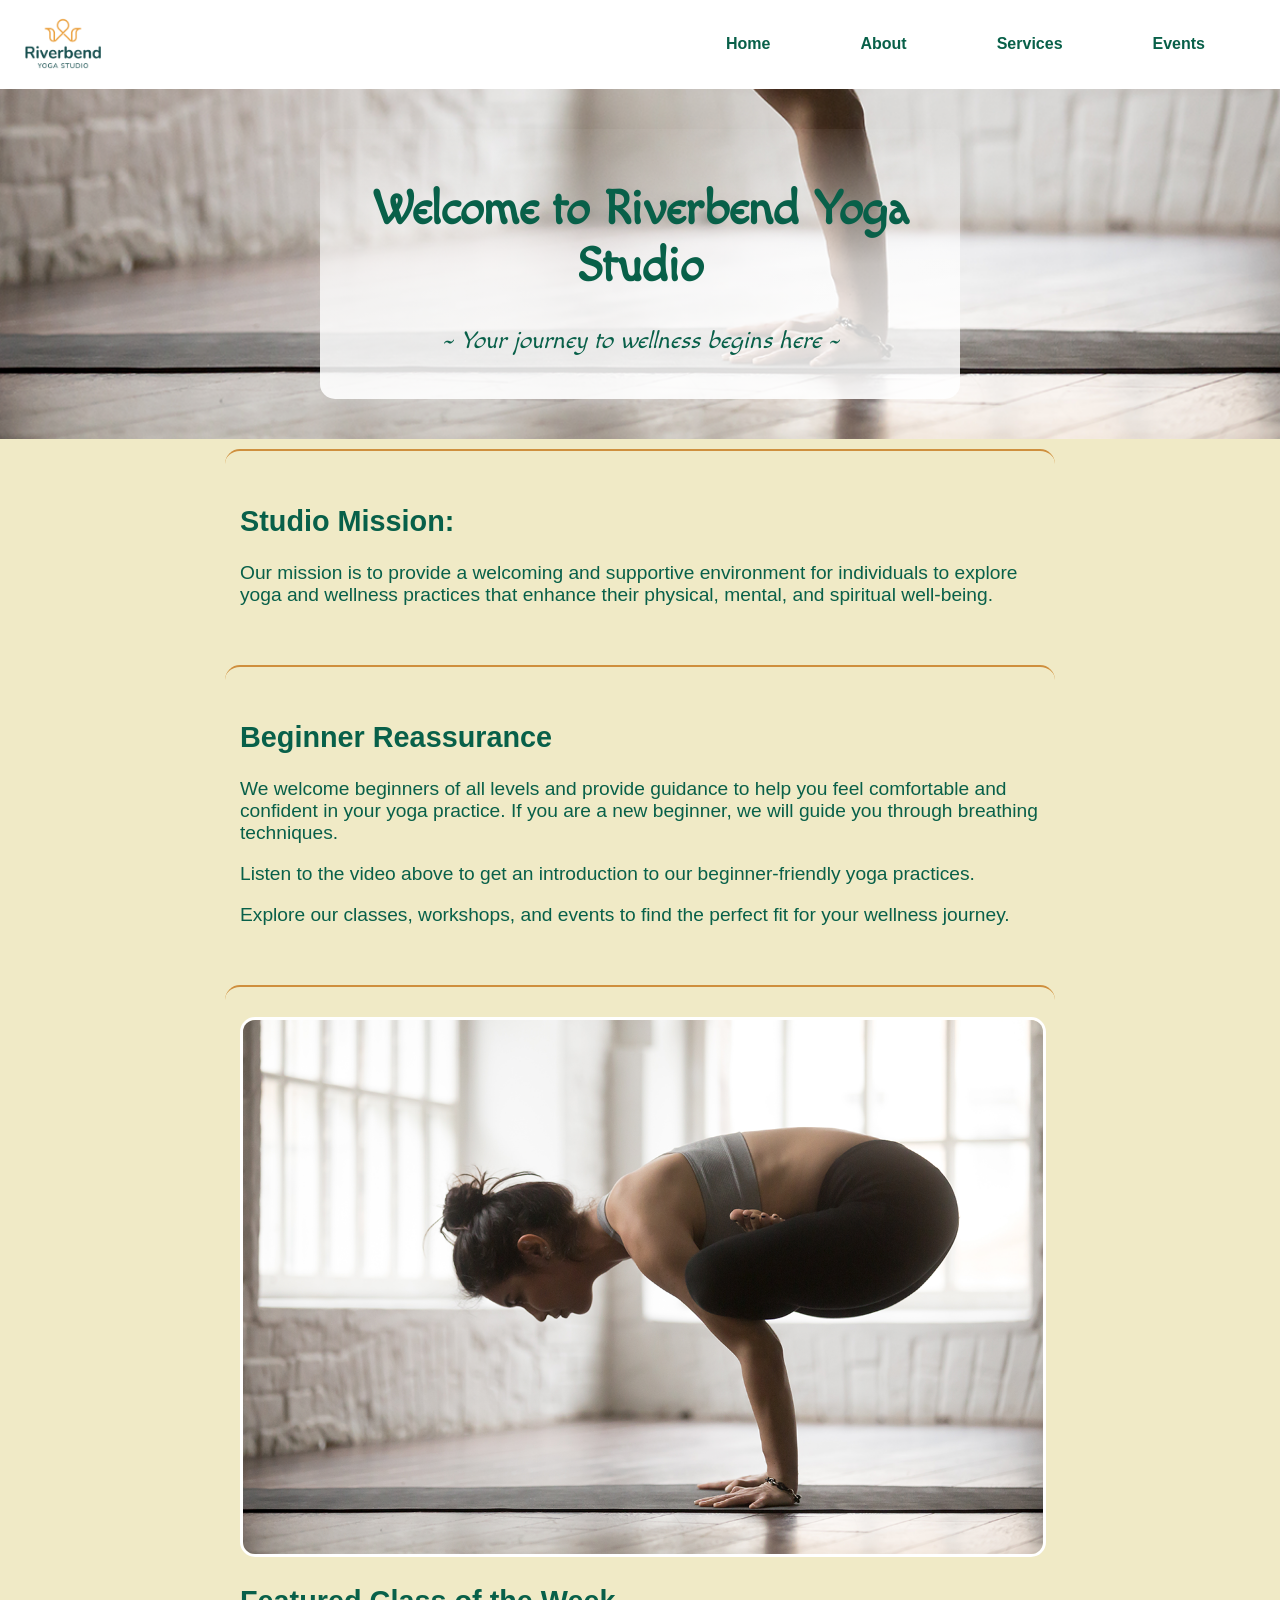
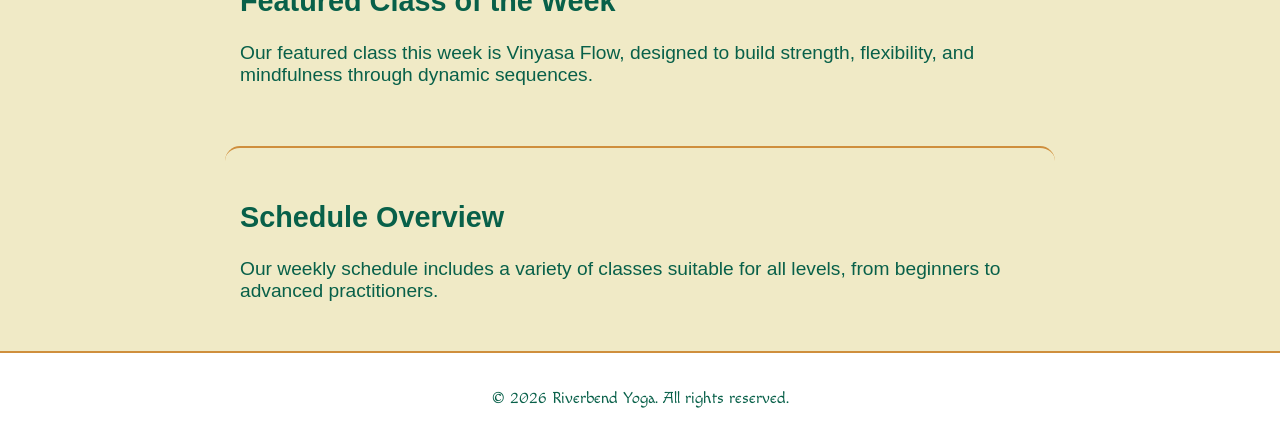
==== index.html @ 57772314 "Initial Commit" ====
<!DOCTYPE html>
<html lang="en">

<head>
    <meta charset="UTF-8">
    <meta name="viewport" content="width=device-width, initial-scale=1.0">
    <title>Riverbend Yoga</title>
    <link rel="stylesheet" href="index.css">
    <link rel="icon" href="photos/yoga-logo_c.png" type="image/png">
<link rel="preconnect" href="https://fonts.googleapis.com">
<link rel="preconnect" href="https://fonts.gstatic.com" crossorigin>
<link href="https://fonts.googleapis.com/css2?family=Macondo&display=swap" rel="stylesheet">
</head>

<body>
    <nav class="nav">
        <img src="photos/yoga-logo_c.png" alt="Riverbend Yoga Logo" style="width:100px;height:auto;">
        <ul>
            <li><a href="index.html" aria-current="page">Home</a></li>
            <li><a href="about.html">About</a></li>
            <li><a href="services.html">Services</a></li>
            <li><a href="events.html">Events</a></li>
        </ul>
    </nav>
    <main>
        <div class="welcome-section">
            <div>
            </div>
            <div class="welcome-text">
                <h1>Welcome to Riverbend Yoga Studio</h1>
                <p><i>~ Your journey to wellness begins here ~</i></p>
            </div>
        </div>
        <section>

            <h2>Studio Mission:</h2>
            <p>Our mission is to provide a welcoming and supportive environment for individuals to explore yoga and
                wellness practices that enhance their physical, mental, and spiritual well-being.</p>
        </section>

        
        <section>
            <h2>Beginner Reassurance</h2>
            <p>We welcome beginners of all levels and provide guidance to help you feel comfortable and confident in
                your yoga practice. If you are a new beginner, we will guide you through breathing techniques.</p>
                <p>Listen to the video above to get an introduction to our beginner-friendly yoga practices.</p>
                <p>Explore our classes, workshops, and events to find the perfect fit for your wellness journey.</p>
            </section>
            
            <section>
            <img src="photos/yoga-feature-large_c.png" alt="Woman balancing on her hands in the studio" style="width:100%;height:auto;">
            <h2>Featured Class of the Week</h2>
            <p>Our featured class this week is Vinyasa Flow, designed to build strength, flexibility, and mindfulness
                through dynamic sequences.</p>
        </section>

        <section>
            <h2>Schedule Overview</h2>
            <p>Our weekly schedule includes a variety of classes suitable for all levels, from beginners to advanced
                practitioners.</p>
        </section>

    </main>
    <footer>
        <p>&copy; 2026 Riverbend Yoga. All rights reserved.</p>
    </footer>
</body>

</html>
---- index.css ----
body {
    margin: 0 auto;
    font-family: Arial, sans-serif;
    background-color: rgb(240, 234, 198);
}

.macondo-regular {
  font-family: "Macondo", cursive;
  font-style: normal;
}

h1 {
    text-align: center;
    font-family: "Macondo", cursive;
}

li {
    margin: 10px 0;
}

img {
    border: 3px solid #ffffff;
}

.welcome-section {
    display: flex;
    justify-content: center;
    flex-direction: row;
    text-align: center;
    padding: 40px 10px;
    font-family: "Macondo", cursive;
    font-size: 1.5em;
    color: #086049;
    background-image: url('photos/yoga-feature-large_c.png');
    background-size: cover;
    background-position: bottom;
}

.welcome-text {
    max-width: 600px;
    margin: 0 auto;
    background-image: linear-gradient(rgba(255, 255, 255, 0.05), rgba(255, 255, 255, 0.7), rgba(255, 255, 255, 0.9));
    padding: 20px;
    border-radius: 15px;
}

.nav {
    display: flex;
    align-items: center;
    justify-content: space-between;
    background-color: #ffffff;
    padding: 5px 10px;
}

.nav ul {
    list-style-type: none;
    margin: 0;
    padding: 0px 20px;
    display: flex;
    justify-content: center;
}

.nav li {
    margin: 0 25px;
    padding: 10px 20px;
    border-radius: 15px;
    transition: background-color 0.3s;
}
.nav li:hover {
    background-color: #e0f2f1;
}

.nav a {
    text-decoration: none;
    color: #086049;
    font-weight: bold;
}

section {
    padding: 30px 15px;
    max-width: 800px;
    margin-top: 10px;
    margin-left: auto;
    margin-right: auto;
    font-size: 1.2em;
    color: #086049;
    border-top: 2px solid #cf8f3d;
    border-radius: 15px;
}

section img {
    width: 100%;
    height: auto;
    border-radius: 15px;
}

.bio {
    display: flex;
    flex-direction: column;
    align-items: center;
    margin-top: 20px;
    text-align: center;
}

input, textarea, select, button {
    width: 50%;
    padding: 10px;
    margin: 10px 0;
    border: 1px solid #7d5827;
    border-radius: 10px;
    font-family: Arial, sans-serif;
    font-size: 1em;
}

input[type="checkbox"] {
    width: auto;
    margin: 10px 0;
}

footer {
    text-align: center;
    padding: 20px 0;
    background-color: #ffffff;
    border-top: 2px solid #cf8f3d;
    font-family: "Macondo", cursive;
    color: #086049;
}
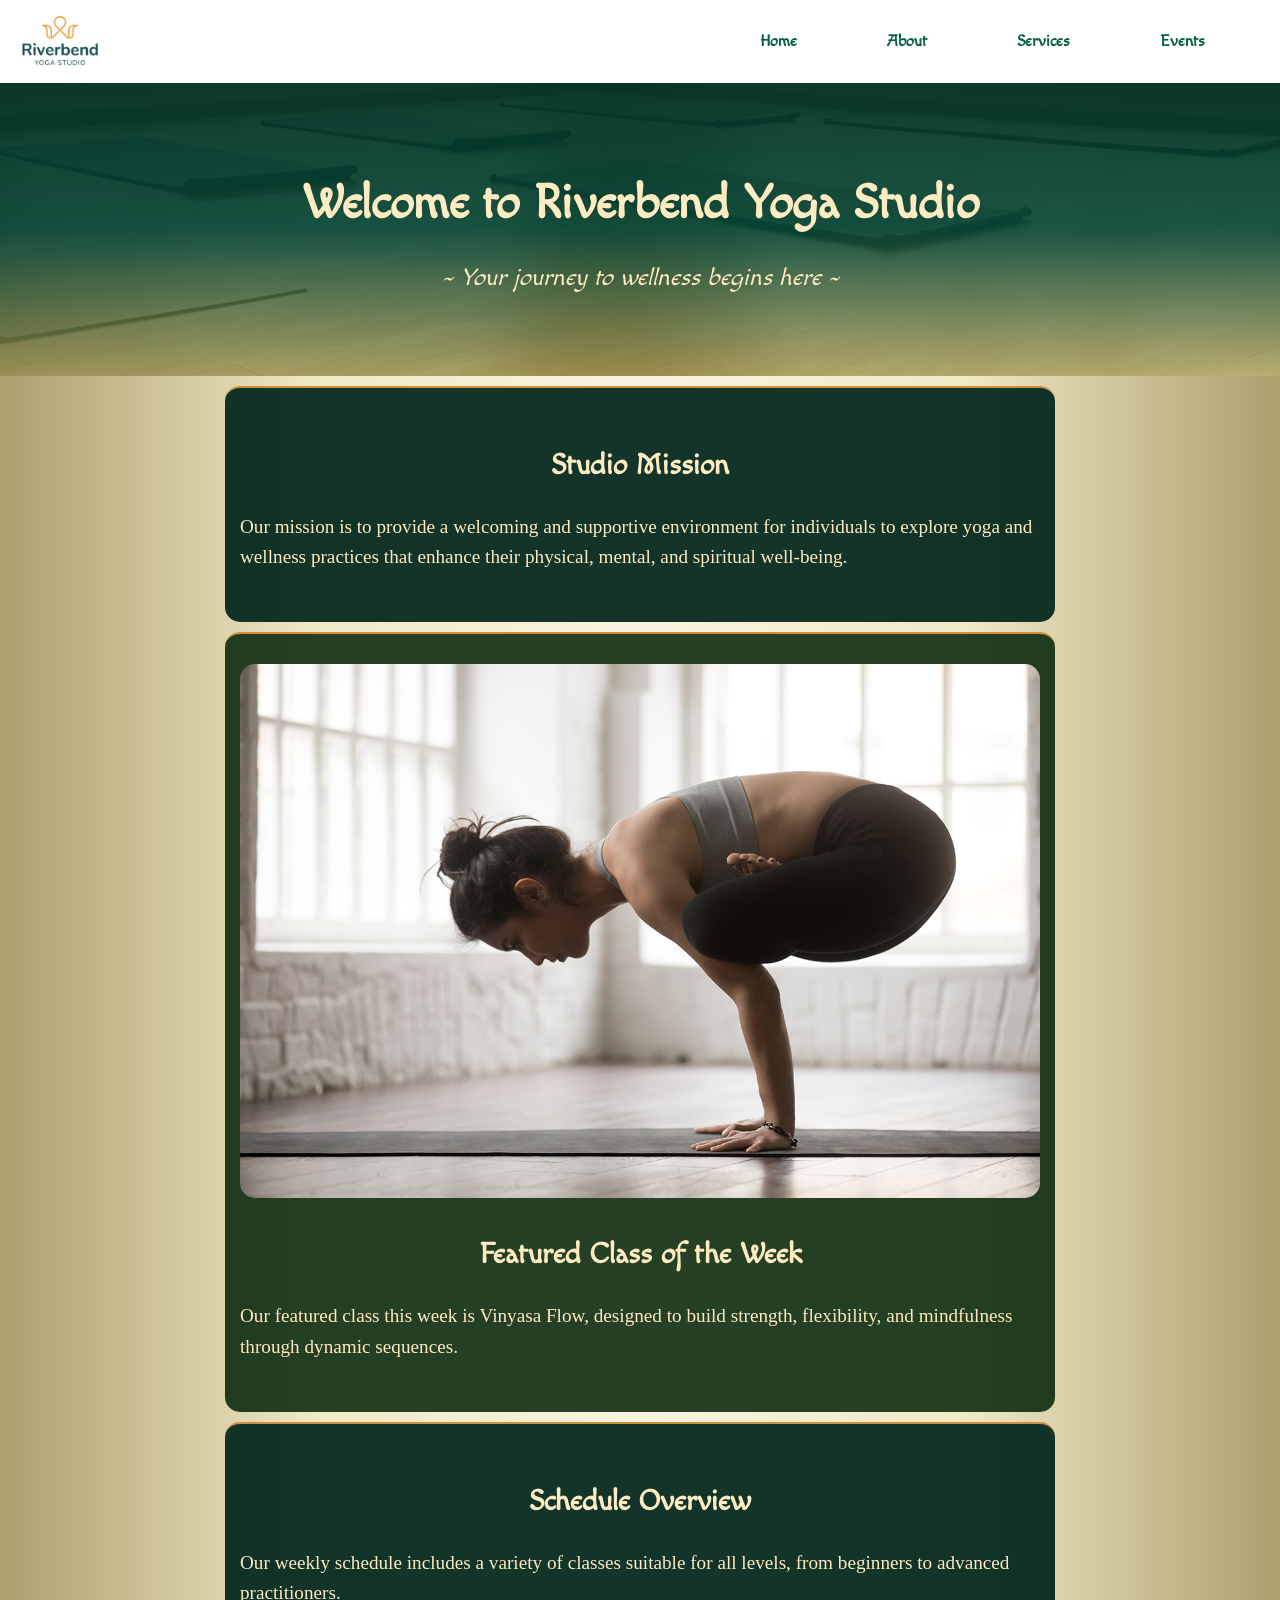
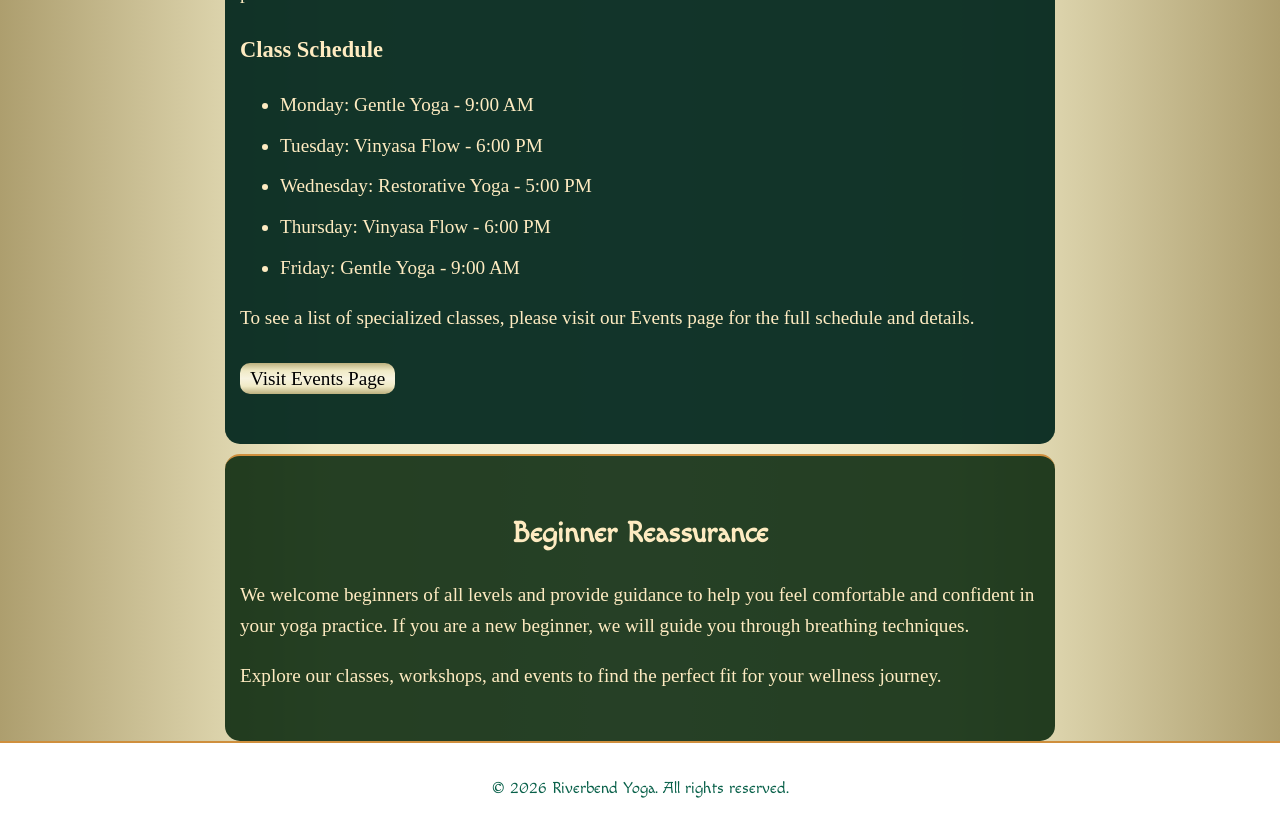
==== commit bc6f0382: "added section styling and changed the background image on the welcome banner so it is not redundant." ====
--- a/index.html
+++ b/index.html
@@ -7,14 +7,15 @@
     <title>Riverbend Yoga</title>
     <link rel="stylesheet" href="index.css">
     <link rel="icon" href="photos/yoga-logo_c.png" type="image/png">
-<link rel="preconnect" href="https://fonts.googleapis.com">
-<link rel="preconnect" href="https://fonts.gstatic.com" crossorigin>
-<link href="https://fonts.googleapis.com/css2?family=Macondo&display=swap" rel="stylesheet">
+    <link rel="preconnect" href="https://fonts.googleapis.com">
+    <link rel="preconnect" href="https://fonts.gstatic.com" crossorigin>
+    <link href="https://fonts.googleapis.com/css2?family=Macondo&display=swap" rel="stylesheet">
 </head>
 
 <body>
     <nav class="nav">
         <img src="photos/yoga-logo_c.png" alt="Riverbend Yoga Logo" style="width:100px;height:auto;">
+        
         <ul>
             <li><a href="index.html" aria-current="page">Home</a></li>
             <li><a href="about.html">About</a></li>
@@ -33,22 +34,16 @@
         </div>
         <section>
 
-            <h2>Studio Mission:</h2>
+            <h2>Studio Mission</h2>
             <p>Our mission is to provide a welcoming and supportive environment for individuals to explore yoga and
                 wellness practices that enhance their physical, mental, and spiritual well-being.</p>
         </section>
 
-        
+
+
         <section>
-            <h2>Beginner Reassurance</h2>
-            <p>We welcome beginners of all levels and provide guidance to help you feel comfortable and confident in
-                your yoga practice. If you are a new beginner, we will guide you through breathing techniques.</p>
-                <p>Listen to the video above to get an introduction to our beginner-friendly yoga practices.</p>
-                <p>Explore our classes, workshops, and events to find the perfect fit for your wellness journey.</p>
-            </section>
-            
-            <section>
-            <img src="photos/yoga-feature-large_c.png" alt="Woman balancing on her hands in the studio" style="width:100%;height:auto;">
+            <img src="photos/yoga-feature-large_c.png" alt="Woman balancing on her hands in the studio"
+                style="width:100%;height:auto;">
             <h2>Featured Class of the Week</h2>
             <p>Our featured class this week is Vinyasa Flow, designed to build strength, flexibility, and mindfulness
                 through dynamic sequences.</p>
@@ -58,6 +53,25 @@
             <h2>Schedule Overview</h2>
             <p>Our weekly schedule includes a variety of classes suitable for all levels, from beginners to advanced
                 practitioners.</p>
+            <h3>Class Schedule</h3>
+            <ul>
+                <li>Monday: Gentle Yoga - 9:00 AM</li>
+                <li>Tuesday: Vinyasa Flow - 6:00 PM</li>
+                <li>Wednesday: Restorative Yoga - 5:00 PM</li>
+                <li>Thursday: Vinyasa Flow - 6:00 PM</li>
+                <li>Friday: Gentle Yoga - 9:00 AM</li>
+            </ul>
+            <p>To see a list of specialized classes, please visit our Events page for the full schedule and details.
+                <br>
+                <br>
+                <a class="visit" href="events.html">Visit Events Page</a>
+            </p>
+        </section>
+        <section>
+            <h2>Beginner Reassurance</h2>
+            <p>We welcome beginners of all levels and provide guidance to help you feel comfortable and confident in
+                your yoga practice. If you are a new beginner, we will guide you through breathing techniques.</p>
+            <p>Explore our classes, workshops, and events to find the perfect fit for your wellness journey.</p>
         </section>
 
     </main>
--- a/index.css
+++ b/index.css
@@ -1,7 +1,7 @@
 body {
     margin: 0 auto;
-    font-family: Arial, sans-serif;
-    background-color: rgb(240, 234, 198);
+    font-family: Georgia, serif;
+    background-image: linear-gradient(to right, rgb(173, 158, 110), rgb(240, 234, 198), rgb(247, 243, 223),rgb(240, 234, 198), rgb(173, 158, 110))
 }
 
 .macondo-regular {
@@ -9,7 +9,7 @@
   font-style: normal;
 }
 
-h1 {
+h1, h2 {
     text-align: center;
     font-family: "Macondo", cursive;
 }
@@ -18,11 +18,23 @@
     margin: 10px 0;
 }
 
-img {
-    border: 3px solid #ffffff;
+.visit {
+    text-decoration: none;
+    color: #000000;
+    padding: 5px 10px;
+    border-radius: 10px;
+    transition: background-color 0.3s;
+    background-image: linear-gradient(to bottom, rgb(188, 176, 126), rgb(240, 234, 198), rgb(247, 243, 223),rgb(240, 234, 198), rgb(188, 176, 126));
+}
+
+.visit:hover {
+    background-image: linear-gradient(to bottom, #086049, rgb(36, 127, 68), #086049);
+    color: #ffffff;
 }
 
 .welcome-section {
+    position: relative;
+    z-index: 1;
     display: flex;
     justify-content: center;
     flex-direction: row;
@@ -30,16 +42,25 @@
     padding: 40px 10px;
     font-family: "Macondo", cursive;
     font-size: 1.5em;
-    color: #086049;
-    background-image: url('photos/yoga-feature-large_c.png');
+    color: #feebc1;
+    background-image: url('photos/yoga-studio_c.png');
     background-size: cover;
     background-position: bottom;
 }
+.welcome-section::before {
+    content: "";
+    position: absolute;
+    top: 0;
+    left: 0;
+    width: 100%;
+    height: 100%;
+    background-image: linear-gradient( rgba(4, 52, 39, 0.932), rgba(6, 71, 54, 0.9), rgba(174, 162, 83, 0.7));
+    z-index: 0;
+}
 
 .welcome-text {
-    max-width: 600px;
-    margin: 0 auto;
-    background-image: linear-gradient(rgba(255, 255, 255, 0.05), rgba(255, 255, 255, 0.7), rgba(255, 255, 255, 0.9));
+    position: relative;
+    z-index: 1;
     padding: 20px;
     border-radius: 15px;
 }
@@ -50,6 +71,7 @@
     justify-content: space-between;
     background-color: #ffffff;
     padding: 5px 10px;
+    font-family: "Macondo", cursive;
 }
 
 .nav ul {
@@ -74,6 +96,7 @@
     text-decoration: none;
     color: #086049;
     font-weight: bold;
+    
 }
 
 section {
@@ -83,9 +106,15 @@
     margin-left: auto;
     margin-right: auto;
     font-size: 1.2em;
-    color: #086049;
+    color: #feebc1;
     border-top: 2px solid #cf8f3d;
     border-radius: 15px;
+    background-color:rgba(3, 39, 29, 0.932);
+    line-height: 1.6;
+}
+
+section:nth-of-type(even) {
+    background-color: rgba(2, 34, 6, 0.851);
 }
 
 section img {
@@ -112,6 +141,19 @@
     font-size: 1em;
 }
 
+button {
+    background-color: #086049;
+    color: #feebc1;
+    border: 1px solid #7d5827;
+    cursor: pointer;
+    transition: background-color 0.3s;
+}
+
+button:hover {
+    background-image: linear-gradient(to right, #5d4808, #086049);
+    border: 1px solid #ffffff;
+}
+
 input[type="checkbox"] {
     width: auto;
     margin: 10px 0;
@@ -124,4 +166,42 @@
     border-top: 2px solid #cf8f3d;
     font-family: "Macondo", cursive;
     color: #086049;
-}+}
+
+/* Small devices (phones) */
+@media (max-width: 600px) {
+    .nav {
+        flex-direction: column;
+        padding: 10px;
+    }
+
+    .nav ul {
+        flex-wrap: wrap;
+        padding: 0;
+        width: 100%;
+    }
+
+    .nav li {
+        margin: 4px;
+        padding: 8px 12px;
+    }
+
+    .welcome-section {
+        font-size: 1.1em;
+        padding: 20px 10px;
+        /* zoom in and keep the bottom center of the photo in view */
+        background-size: auto 400%;
+        background-position: left top;
+    }
+
+    section {
+        font-size: 1em;
+        margin-left: 10px;
+        margin-right: 10px;
+    }
+
+    input, textarea, select, button {
+        width: 100%;
+        box-sizing: border-box;
+    }
+}
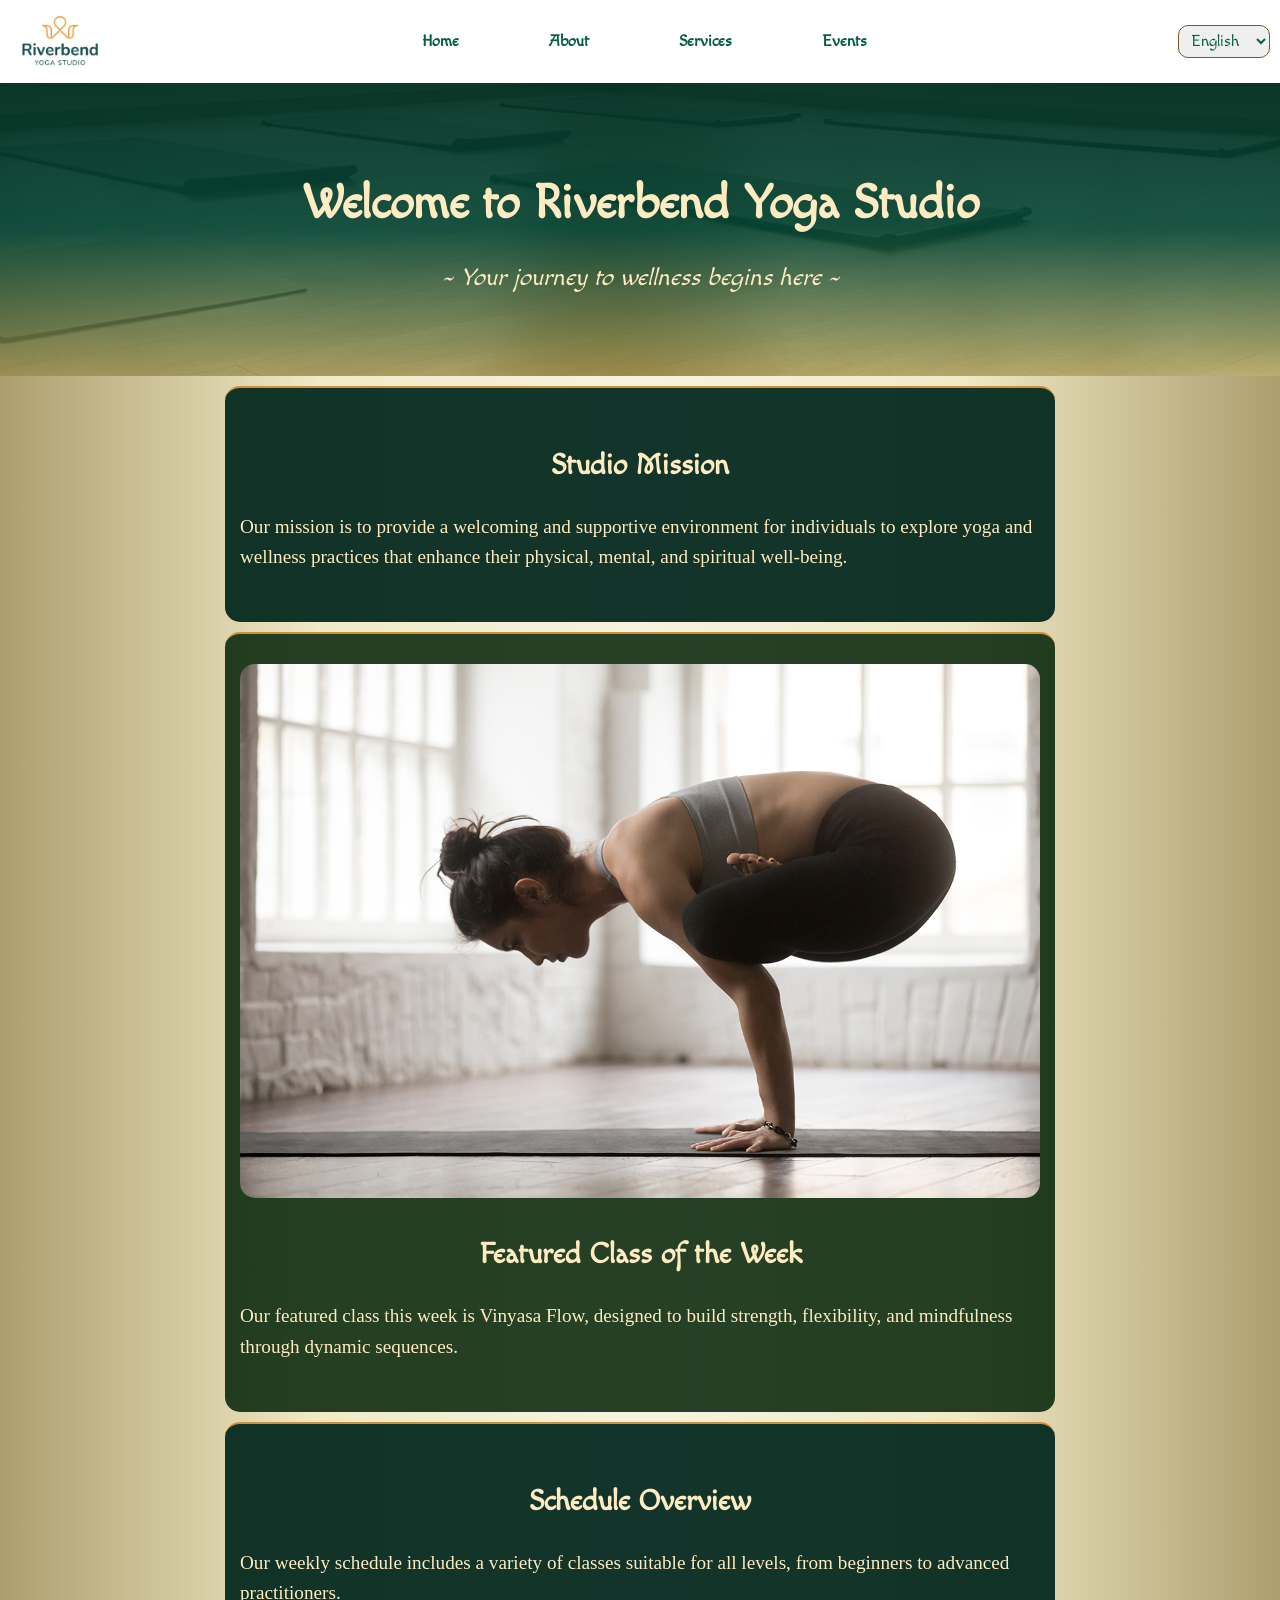
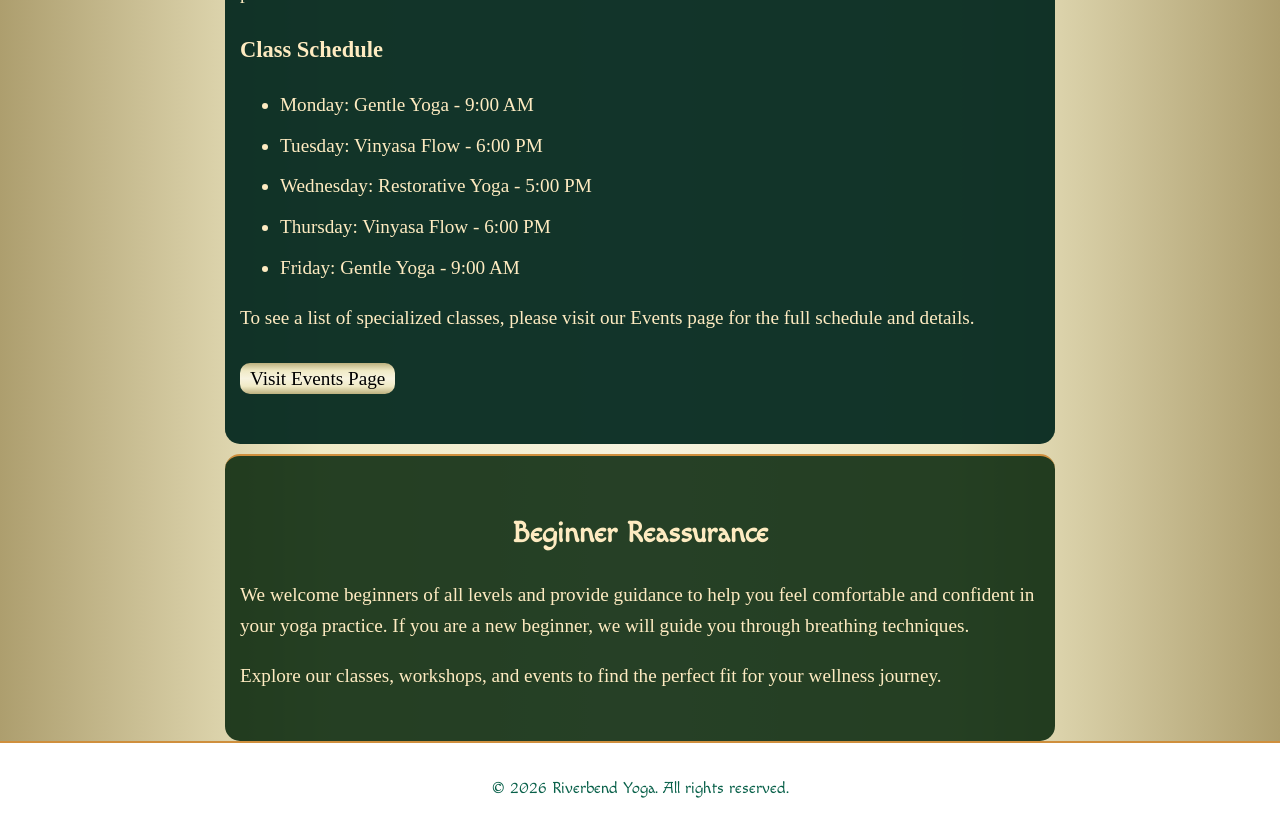
==== commit 3f90b7ca: "added form validations with user feedback, added a language picker in the nav bar that uses local st" ====
--- a/index.html
+++ b/index.html
@@ -6,6 +6,7 @@
     <meta name="viewport" content="width=device-width, initial-scale=1.0">
     <title>Riverbend Yoga</title>
     <link rel="stylesheet" href="index.css">
+    <script src="index.js" defer></script>
     <link rel="icon" href="photos/yoga-logo_c.png" type="image/png">
     <link rel="preconnect" href="https://fonts.googleapis.com">
     <link rel="preconnect" href="https://fonts.gstatic.com" crossorigin>
@@ -17,19 +18,26 @@
         <img src="photos/yoga-logo_c.png" alt="Riverbend Yoga Logo" style="width:100px;height:auto;">
         
         <ul>
-            <li><a href="index.html" aria-current="page">Home</a></li>
-            <li><a href="about.html">About</a></li>
-            <li><a href="services.html">Services</a></li>
-            <li><a href="events.html">Events</a></li>
+            <li><a href="index.html" aria-current="page" data-i18n="nav-home">Home</a></li>
+            <li><a href="about.html" data-i18n="nav-about">About</a></li>
+            <li><a href="services.html" data-i18n="nav-services">Services</a></li>
+            <li><a href="events.html" data-i18n="nav-events">Events</a></li>
         </ul>
+        <select id="language-picker" class="language-picker" aria-label="Language">
+            <option value="en">English</option>
+            <option value="es">Español</option>
+            <option value="fr">Français</option>
+            <option value="pl">Polski</option>
+            <option value="de">Deutsch</option>
+        </select>
     </nav>
     <main>
         <div class="welcome-section">
             <div>
             </div>
             <div class="welcome-text">
-                <h1>Welcome to Riverbend Yoga Studio</h1>
-                <p><i>~ Your journey to wellness begins here ~</i></p>
+                <h1 data-i18n="welcome-title">Welcome to Riverbend Yoga Studio</h1>
+                <p><i data-i18n="welcome-tagline">~ Your journey to wellness begins here ~</i></p>
             </div>
         </div>
         <section>
--- a/index.css
+++ b/index.css
@@ -69,6 +69,7 @@
     display: flex;
     align-items: center;
     justify-content: space-between;
+    flex-wrap: wrap; /* if things still don't fit, move to a new row instead of off the screen */
     background-color: #ffffff;
     padding: 5px 10px;
     font-family: "Macondo", cursive;
@@ -168,6 +169,97 @@
     color: #086049;
 }
 
+/* Language picker in the nav */
+.language-picker {
+    width: auto;
+    margin: 0;
+    padding: 5px 8px;
+    color: #086049;
+    font-family: "Macondo", cursive;
+}
+
+/* Hamburger button (built by index.js), hidden on large screens */
+.nav-toggle {
+    display: none;
+}
+
+/* Multi-select event dropdown (built by index.js) */
+.multi-select {
+    position: relative;
+    width: 50%;
+}
+
+.multi-select-toggle {
+    width: 100%;
+    text-align: left;
+}
+
+.multi-select-panel {
+    position: absolute;
+    z-index: 10;
+    width: 100%;
+    max-height: 250px;
+    overflow-y: auto;
+    box-sizing: border-box;
+    padding: 5px 10px;
+    background-color: #ffffff;
+    color: #086049;
+    border: 1px solid #7d5827;
+    border-radius: 10px;
+    font-family: Arial, sans-serif;
+    font-size: 0.9em;
+}
+
+.multi-select-panel label {
+    display: block;
+    cursor: pointer;
+}
+
+.multi-select-panel input[type="checkbox"] {
+    margin: 8px 6px 8px 0;
+}
+
+/* Form validation feedback (shown by index.js) */
+.error-message {
+    color: #ffb4a8;
+    font-size: 0.85em;
+    margin: 0 0 10px;
+    min-height: 1em;
+}
+
+input.invalid {
+    border: 2px solid #ff8a7a;
+    background-color: #fff0ee;
+}
+
+input[type="checkbox"].invalid {
+    outline: 2px solid #ff8a7a;
+}
+
+.form-status {
+    font-weight: bold;
+}
+
+.form-status.error {
+    color: #ffb4a8;
+}
+
+.form-status.success {
+    color: #b9f6ca;
+}
+
+/* Medium screens (tablets, narrow desktop windows): tighten the nav links so the language picker fits */
+@media (max-width: 900px) {
+    .nav ul {
+        padding: 0 10px;
+    }
+
+    .nav li {
+        margin: 0 4px;
+        padding: 8px 12px;
+    }
+}
+
 /* Small devices (phones) */
 @media (max-width: 600px) {
     .nav {
@@ -184,6 +276,44 @@
     .nav li {
         margin: 4px;
         padding: 8px 12px;
+    }
+
+    /* With JavaScript running: logo and ☰ on one row, links hidden until opened */
+    .nav-collapsible {
+        flex-direction: row;
+        flex-wrap: wrap;
+    }
+
+    .nav-collapsible .nav-toggle {
+        display: block;
+        width: auto;
+        margin: 0;
+        padding: 5px 14px;
+        font-size: 1.6em;
+        line-height: 1;
+    }
+
+    /* Order on phones: logo, language picker, ☰, then the links on their own row */
+    .nav-collapsible .language-picker {
+        order: 1;
+        width: auto;
+        margin-left: auto;
+        margin-right: 10px;
+    }
+
+    .nav-collapsible .nav-toggle {
+        order: 2;
+    }
+
+    .nav-collapsible ul {
+        order: 3;
+        display: none;
+        flex-direction: column;
+        text-align: center;
+    }
+
+    .nav-collapsible.open ul {
+        display: flex;
     }
 
     .welcome-section {
@@ -204,4 +334,8 @@
         width: 100%;
         box-sizing: border-box;
     }
-}
+
+    .multi-select {
+        width: 100%;
+    }
+}
